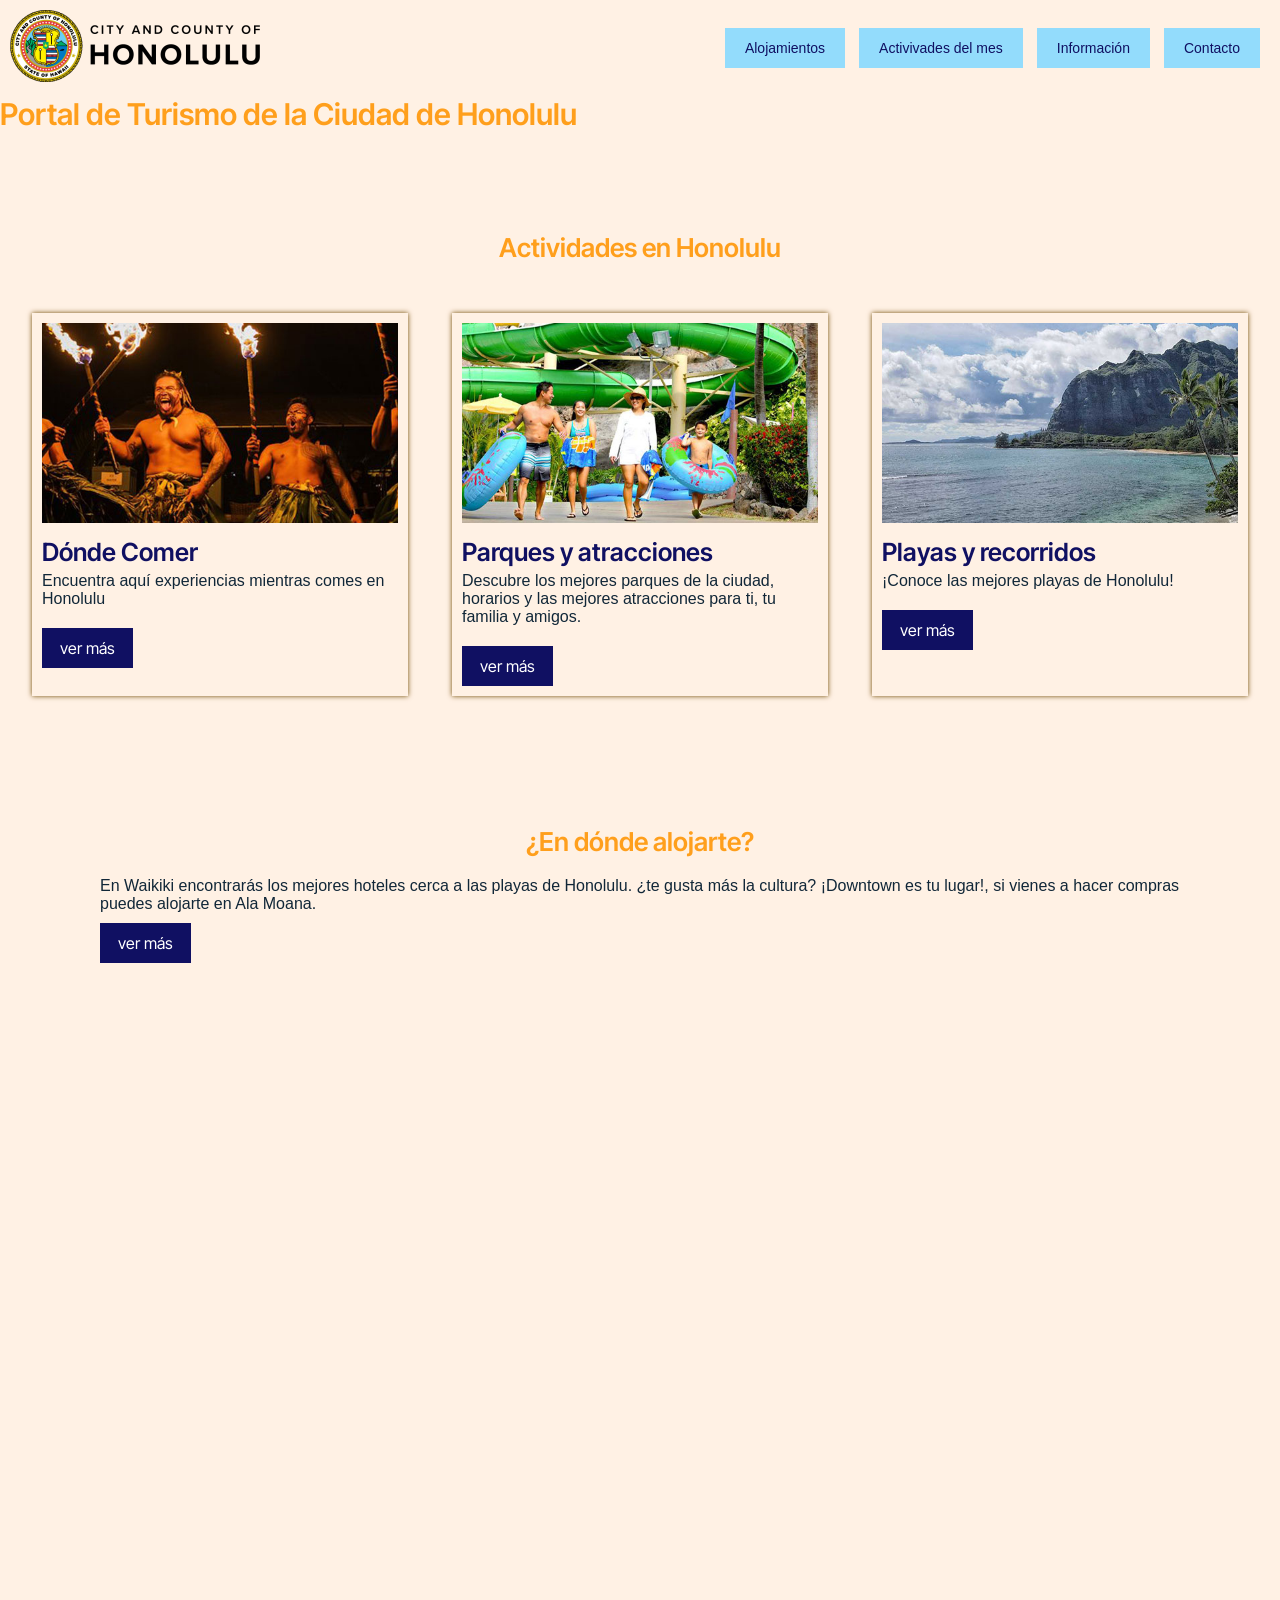
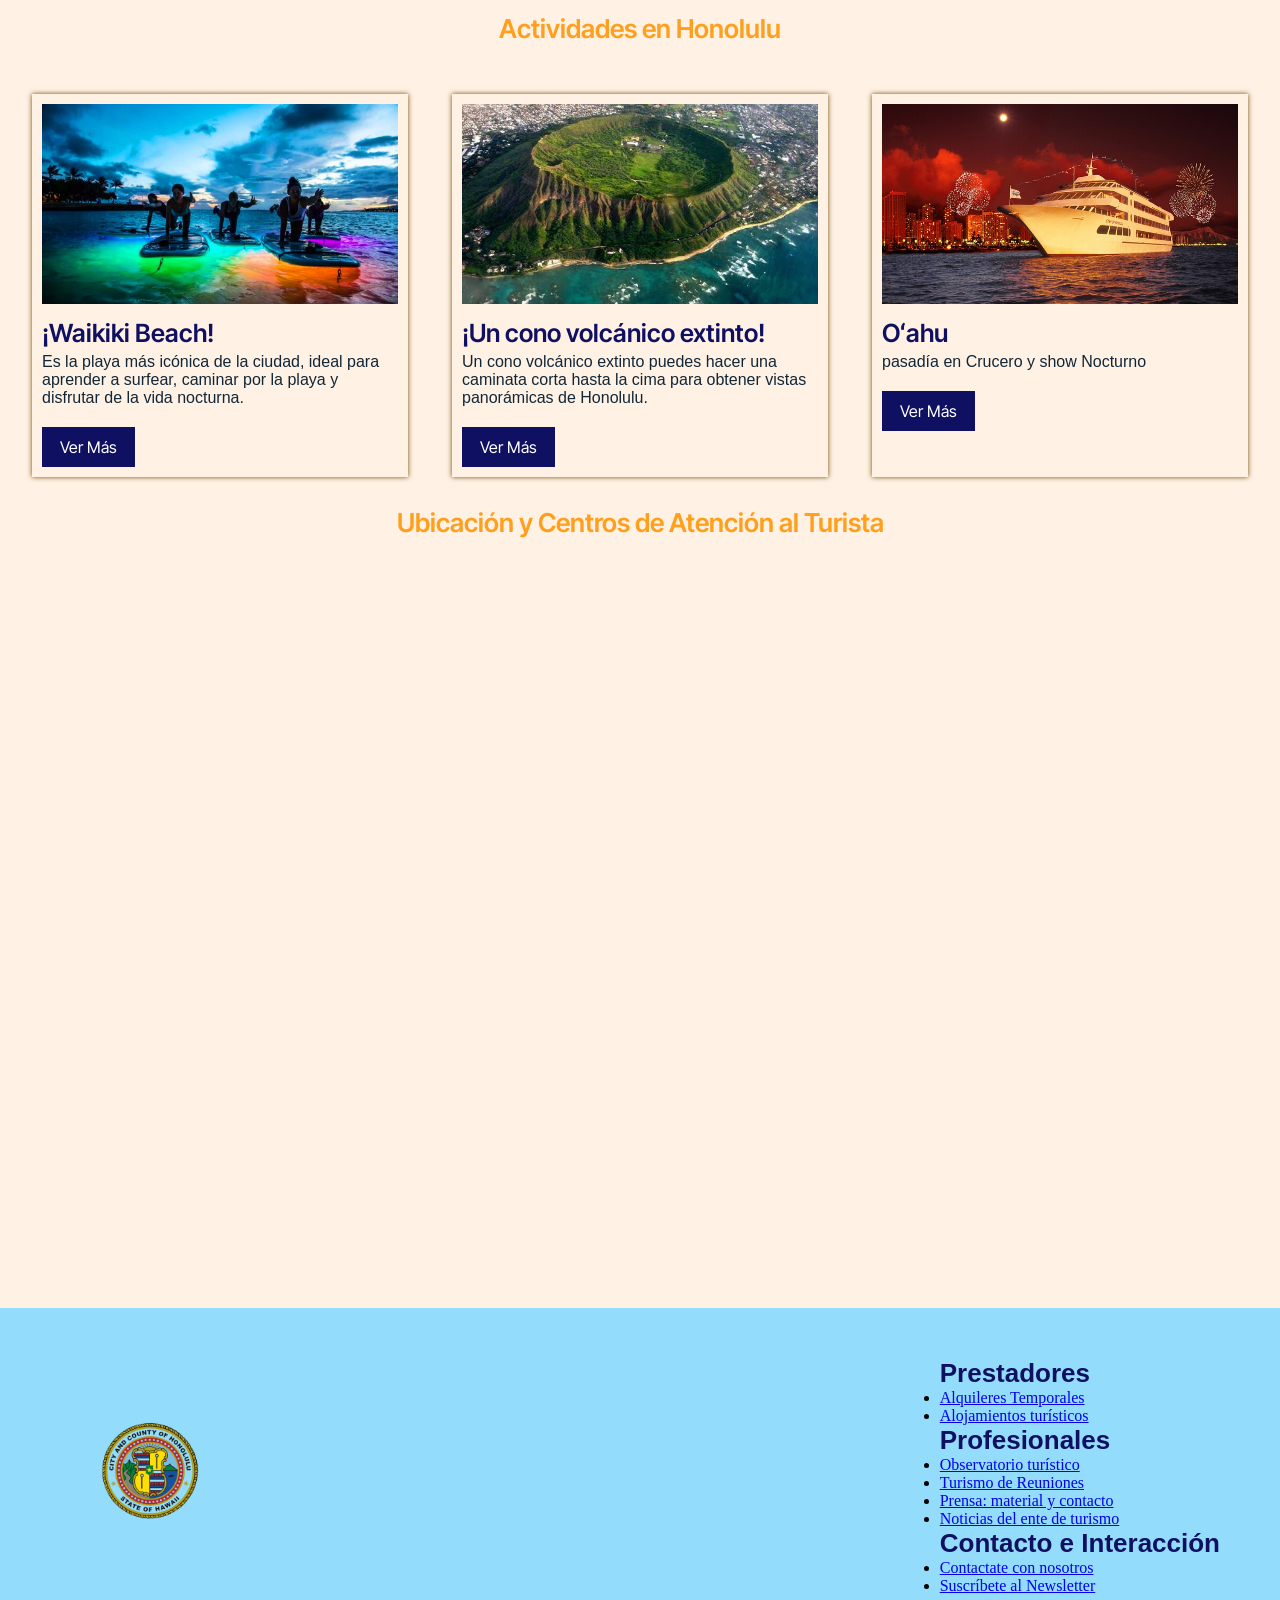
==== Tarea-02/index.html @ dd4e19fa "Add files via upload" ====
<!DOCTYPE html>
<html lang="es">
    <head>
        <meta charset="UTF-8">
        <meta name="viewport" content="width=device-width, initial-scale=1.0">
        <title>Turismo Honolulu - Sitio de Información Turística</title>
        <meta name="description" content="Descrubre que hacer en HONOLUU. Actividades, Alojamineto, atractivos turísticos, agenda cultural y mapas de la ciudad.">
        <meta name="robots" content="index, follow">

      <!--tipografias--> 

         <link rel="preconnect" href="https://fonts.googleapis.com">
    <link rel="preconnect" href="https://fonts.gstatic.com" crossorigin>
    <link href="https://fonts.googleapis.com/css2?family=Inter+Tight:ital,wght@0,100..900;1,100..900&display=swap" rel="stylesheet">

        <link rel="preconnect" href="https://fonts.googleapis.com">
    <link rel="preconnect" href="https://fonts.gstatic.com" crossorigin>
    <link href="https://fonts.googleapis.com/css2?family=Libre+Franklin:ital,wght@0,100..900;1,100..900&display=swap" rel="stylesheet">

     <!--css-->   
     <link rel="stylesheet" href="style.css">
       
    </head>

    <body>

        <!-- Cabecera principal del sitio -->
        <header id="cabecera-web">

            <!-- Logo del sitio 
            href-> la dirección a donde voy al dar clic  
            -->
            <a href="index.html" aria-label="Ir a la página de inicio de Turismo de Honolulu">
                <img src="assets/png/Logo-4C-Horizontal.png" alt="Logotipo oficial de la ciudad de Honolulu">
            </a>

            <!-- Navegador principal -->
            <nav role="navigation" aria-label="Menu principal">
                  <a href="#"class="bt-principal">Alojamientos</a>
                  <a href="#"class="bt-principal">Activivades del mes</a>
                  <a href="#"class="bt-principal">Información</a>
                  <a href="#"class="bt-principal">Contacto</a>
            </nav>

        </header>



        <!-- Contenido principal del sitio -->
        <main role="main">

            <h1>Portal de Turismo de la Ciudad de Honolulu</h1>

            <!-- Actividades destacadas-->
            <section id="seccion-destacada">
                <h2>Actividades en Honolulu</h2>
                
                <div class="flex-elements">

                    <!-- tarjeta -->
                    <article class="articulo-index">
                        <img src="assets/jpg/honolulu-guerreros.jpg" alt="Cena y experiencia cultural Mauka Warriors Luau">
                        <h3>Dónde Comer</h3>
                        <p>Encuentra aquí experiencias mientras comes en Honolulu</p>
                        <a href="#"class="bt-ver-mas" aria-label="Ver Restaurantes">ver más</a>
                    </article>

                    <!-- tarjeta -->
                    <article class="articulo-index">
                        <img src="assets/jpg/parques-acuaticos.jpg" alt="Parques y Atracciones">
                        <h3>Parques y atracciones</h3>
                        <p>Descubre los mejores parques de la ciudad, horarios y las mejores atracciones para ti, tu familia y amigos.</p>
                        <a href="#" class="bt-ver-mas" aria-label="Ver información sobre Parques dentro de Honolulu">ver más</a>
                    </article>

                    <!-- tarjeta -->
                    <article class="articulo-index">
                        <img src="assets/jpg/playita.jpg" alt="Playas y recorridos en Honolulu">
                        <h3>Playas y recorridos</h3>
                        <p> ¡Conoce las mejores playas de Honolulu!</p>
                        <a href="#" class="bt-ver-mas" aria-label="Ver mas información de nuestras playas">ver más</a>
                    </article>


                </div>

            </section>
            <!-- Fin de actividades destacadas-->

            <!-- Contenido Multimedia -->
            <section id="alojamiento">
                <h2>¿En dónde alojarte?</h2>
                  <p>En Waikiki encontrarás los mejores hoteles cerca a las playas de Honolulu. ¿te gusta más la cultura? ¡Downtown es tu lugar!, si vienes a hacer compras puedes alojarte en Ala Moana.</p>
                        <a href="#"class="bt-ver-mas" aria-label="Ver información sobre hoteles y Hospedaje">ver más</a>
                    
                <div>
                    <iframe width="560" height="315" src="https://www.youtube.com/embed/PG_FFLXg5Bs?si=BEr4dMkIaPJ5pf9S" title="YouTube video player" frameborder="0" allow="accelerometer; autoplay; clipboard-write; encrypted-media; gyroscope; picture-in-picture; web-share" referrerpolicy="strict-origin-when-cross-origin" allowfullscreen></iframe>
                </div>
            </section>
            <!-- Fin de Contenido Multimedia -->



            <!-- Contenidos Destacados -->
            <section>
                <h2>Actividades en Honolulu</h2>
                <div class="flex-elements">
                    
                    <!-- Tarjeta Destacada 1 -->
                    <article class="articulo-index">
                        <img src="assets/jpg/waikiki-beach.jpg" alt="Waikiki Beach" width="400" height="250">
                        <h3> ¡Waikiki Beach!</h3>
                        <p>Es la playa más icónica de la ciudad, ideal para aprender a surfear, caminar por la playa y disfrutar de la vida nocturna.</p>
                        <a href="#" class="bt-ver-mas" aria-label="Ver más sobre Waikiki Beach">Ver Más</a>
                    </article>

                    <!-- Tarjeta Destacada 2 -->
                    <article class="articulo-index">
                        <img src="assets/jpg/crater-honolulu.jpg" alt=" Un cono volcánico extinto donde puedes hacer una caminata corta hasta la cima para obtener vistas panorámicas de Honolulu." width="400" height="250">
                        <h3>¡Un cono volcánico extinto!</h3>
                        <p>Un cono volcánico extinto puedes hacer una caminata corta hasta la cima para obtener vistas panorámicas de Honolulu.</p>
                        <a href="#" class="bt-ver-mas" aria-label="Ver más sobre la caminata">Ver Más</a>
                    </article>

                    <!-- Tarjeta Destacada 3 -->
                    <article class="articulo-index">
                        <img src="assets/jpg/crucero.jpg" alt="Oʻahu, pasadía de Crucero y show Nocturno" width="400" height="250">
                        <h3>Oʻahu</h3>
                        <p> pasadía en Crucero y show Nocturno</p>
                        <a href="#" class="bt-ver-mas" aria-label="Ver más sobre esta actividad">Ver Más</a>
                    </article>

                </div>
            </section>


                        <!-- Ubicación Geográfica -->
                <section aria-labelledby="titulo-mapa">
                    <h2 id="titulo-mapa">Ubicación y Centros de Atención al Turista</h2>

                    <div class="map-container">

                        <iframe
                            src="https://www.google.com/maps?q=Honolulu,Hawaii&output=embed"
                            width="100%"
                            height="450"
                            style="border:0;"
                            allowfullscreen=""
                            loading="lazy"
                            referrerpolicy="no-referrer-when-downgrade"
                            title="Mapa interactivo de la Ciudad de Honolulu">
                        </iframe>

                    </div>
                </section>

        </main>

        <!-- Pie de Página Institucional -->
    <footer role="contentinfo">

            <!-- Identificador Institucional del Footer -->
            <div class="footer-brand">
                <img src="assets/png/logo5-removebg-preview.png" alt="Logotipo oficial del Gobierno de la Ciudad de Honolulu" width="200" height="200">
            </div>

            <!-- Columnas de Enlaces del Footer -->
            <div>
                
                <!-- Lista 1: Prestadores -->
                <nav>
                    <h3 id="footer-prestadores">Prestadores</h3>
                    <ul>
                        <li><a href="/alquileres-temporales">Alquileres Temporales</a></li>
                        <li><a href="/alojamientos-turisticos">Alojamientos turísticos</a></li>
                    </ul>
                </nav>

                <!-- Lista 2: Profesionales -->
                <nav>
                    <h3 id="footer-profesionales">Profesionales</h3>
                    <ul>
                        <li><a href="/observatorio-turistico">Observatorio turístico</a></li>
                        <li><a href="/turismo-reuniones">Turismo de Reuniones</a></li>
                        <li><a href="/prensa-contacto">Prensa: material y contacto</a></li>
                        <li><a href="/noticias-ente">Noticias del ente de turismo</a></li>
                    </ul>
                </nav>

                <!-- Lista 3: Interacción y Contacto -->
                <nav>
                    <h3 id="footer-contacto">Contacto e Interacción</h3>
                    <ul>
                        <li><a href="/contactate-con-nosotros">Contactate con nosotros</a></li>
                        <li><a href="/suscribete-newsletter" aria-label="Ir al formulario para suscribirse al Newsletter oficial">Suscríbete al Newsletter</a></li>
                    </ul>
                </nav>

            </div>
    </footer>

    </body>

</html>
---- Tarea-02/style.css ----
/*
0. Selectores generales
1.tipografia
2.cabecera

*/

/* 0. selectores generales */

*{
    margin:0;
    padding:0;
       /*Evita que el ancho se sume al padding */
    box-sizing:border-box;
}

body {
  background-color: rgb(255, 241, 228);
}

:root {
  --color-principal: rgb(255, 159, 28);
  --color-acento: rgb(16, 16, 98);
  --color-acento2: rgb(147, 220, 252);
  --color-texto: rgb(17, 39, 56);
  
}

.hide-element {
  display: none;
}

/*1.Tipografias */
h1{
 font-family: "Inter Tight", sans-serif;
  font-optical-sizing: auto;
  font-weight: 600;
  font-style: bold;
  font-size:30px;
  color: var(--color-principal);
}
h2{
    font-family: "Inter Tight", sans-serif;
  font-optical-sizing: auto;
  font-weight: 600;
  font-style: normal;
  font-size:26px;
  color: var(--color-principal);
  /*margen */
  margin: 0 0 20px 0;
  text-align: center;
}

h3{
     font-family: "Fjalla One", sans-serif;
  font-optical-sizing: auto;
  font-weight: 600;
  font-style: light;
  font-size:26px;
  color: var(--color-acento);
}

p{
 font-family: "Fjalla One", sans-serif;
  font-optical-sizing: auto;
  font-weight: 500;
  font-style: normal;
  font-variation-settings:
    "wdth" 100;
  color: var(--color-texto);
}

/*2. cabecera */
#cabecera-web{
   
    padding: 10px 20px 10px 10px;
    display: flex;
    align-items: center;
    justify-content: space-between;

}

.bt-principal{
    font-family: "Fjalla One", sans-serif;
    font-size: 14px;
    color: var(--color-acento);
    background-color: var(--color-acento2);
    text-decoration: none;

    padding: 12px 20px;
    margin-left: 10px;

    display: inline-block;

    transition: 0.3s;
}


.bt-principal:hover{
    background-color: var(--color-acento);
    color: rgb(110, 146, 217);
    transform: scale(1.1);
    padding: 10px 17px 
}

#seccion-destacada{
  padding: 100px 0;

}

iframe{
      display: block;
    width: 80%;
    height: auto;
    margin: 0 auto;
    height: 650px;
}

#alojamiento{
    padding-left: 100px;
    padding-right: 100px;
}

.map-container{
  padding: 50px 80px;
  
}


@media(max-width: 600px) { 
    #cabecera-web{
        flex-direction: column;
    }
    #cabecera-web nav{
        width: 100%; 
    }
    .bt-principal{
        display: block;
        width: 100%;
        text-align: center;
        border-radius: 0;
        border-bottom: 1px solid var(--color-acento2);
    }
    .flex-elements{
      flex-direction: column;
    }

    footer{
        flex-direction: column;
        align-items: flex-start;
    }

    .footer-links{
        flex-direction: column;
        gap: 30px;
    }

}

.flex-elements{
    display: flex;
    align-items: flex-start;
    justify-content: space-between;
    padding-bottom: 100px;
    align-items: stretch;
    gap: 20px;
    padding: 20px;

}




.bt-ver-mas{
    font-family: "Inter Tight", sans-serif;
    color: white;
    background-color: var(--color-acento);
    text-decoration: none;

    padding: 10px 18px;
    display: inline-block;
    margin-top: 10px;

    transition: 0.3s;
}

.bt-ver-mas:hover{
    background-color: var(--color-principal);
    color: var(--color-acento);
}

.articulo-index{
  margin: 10px 12px;
  padding: 10px;
  box-shadow: 0 0 5px rgb(112, 73, 1);
      flex: 1;

}
.articulo-index img{
    width: 100%;
    height: 200px;
    object-fit: cover;
}

.articulo-index h3{
    font-family: "Inter Tight", sans-serif;
    color: var(--color-acento);
    font-size: 25px;

    margin: 10px 0 5px 0;
}

.articulo-index p{
    font-family: "Fjalla One", sans-serif;
    color: var(--color-texto);
    font-size: 16px;

    margin-bottom: 10px;
}

/* FOOTER */

footer{
    background-color: var(--color-acento2);
    padding: 50px 60px;
    display: flex;
    align-items: center;
    justify-content: space-between;
    gap: 50px;
}

/* Logo */

.footer-brand img{
    width: 180px;
    height: auto;
}

/* Contenedor de las columnas */

.footer-links{
    display: flex;
    justify-content: space-between;
    gap: 80px;
    flex: 1;
}

/* Títulos */

.footer-links h3{
    font-family: "Fjalla One", sans-serif;
    color: var(--color-acento2);
    font-size: 22px;
    margin-bottom: 15px;
}

/* Quitar puntos de las listas */

.footer-links ul{
    list-style: none;
    padding: 0;
}

/* Enlaces */

.footer-links li{
    margin-bottom: 8px;
}

.footer-links a{
    font-family: "Inter Tight", sans-serif;
    color: white;
    text-decoration: none;
    font-size: 16px;
}

/* Efecto al pasar el mouse */

.footer-links a:hover{
    color: var(--color-acento2);
}
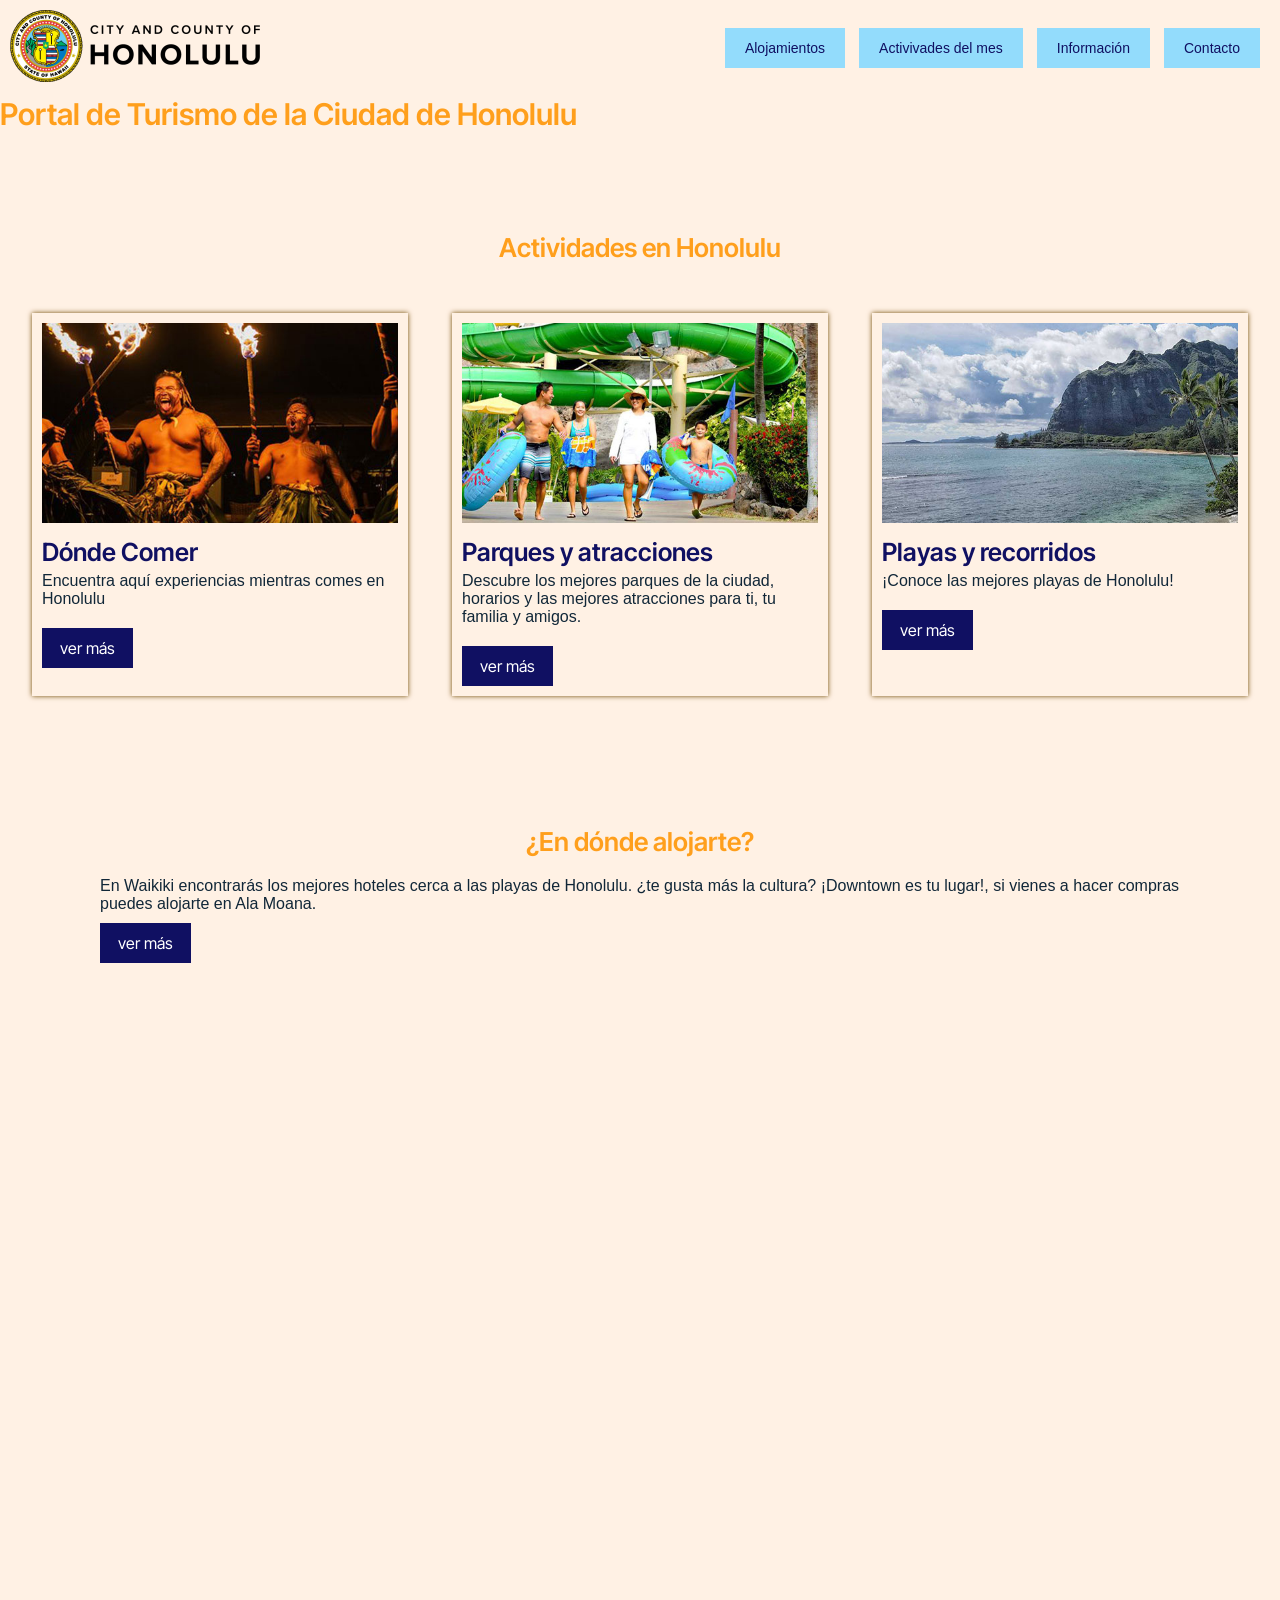
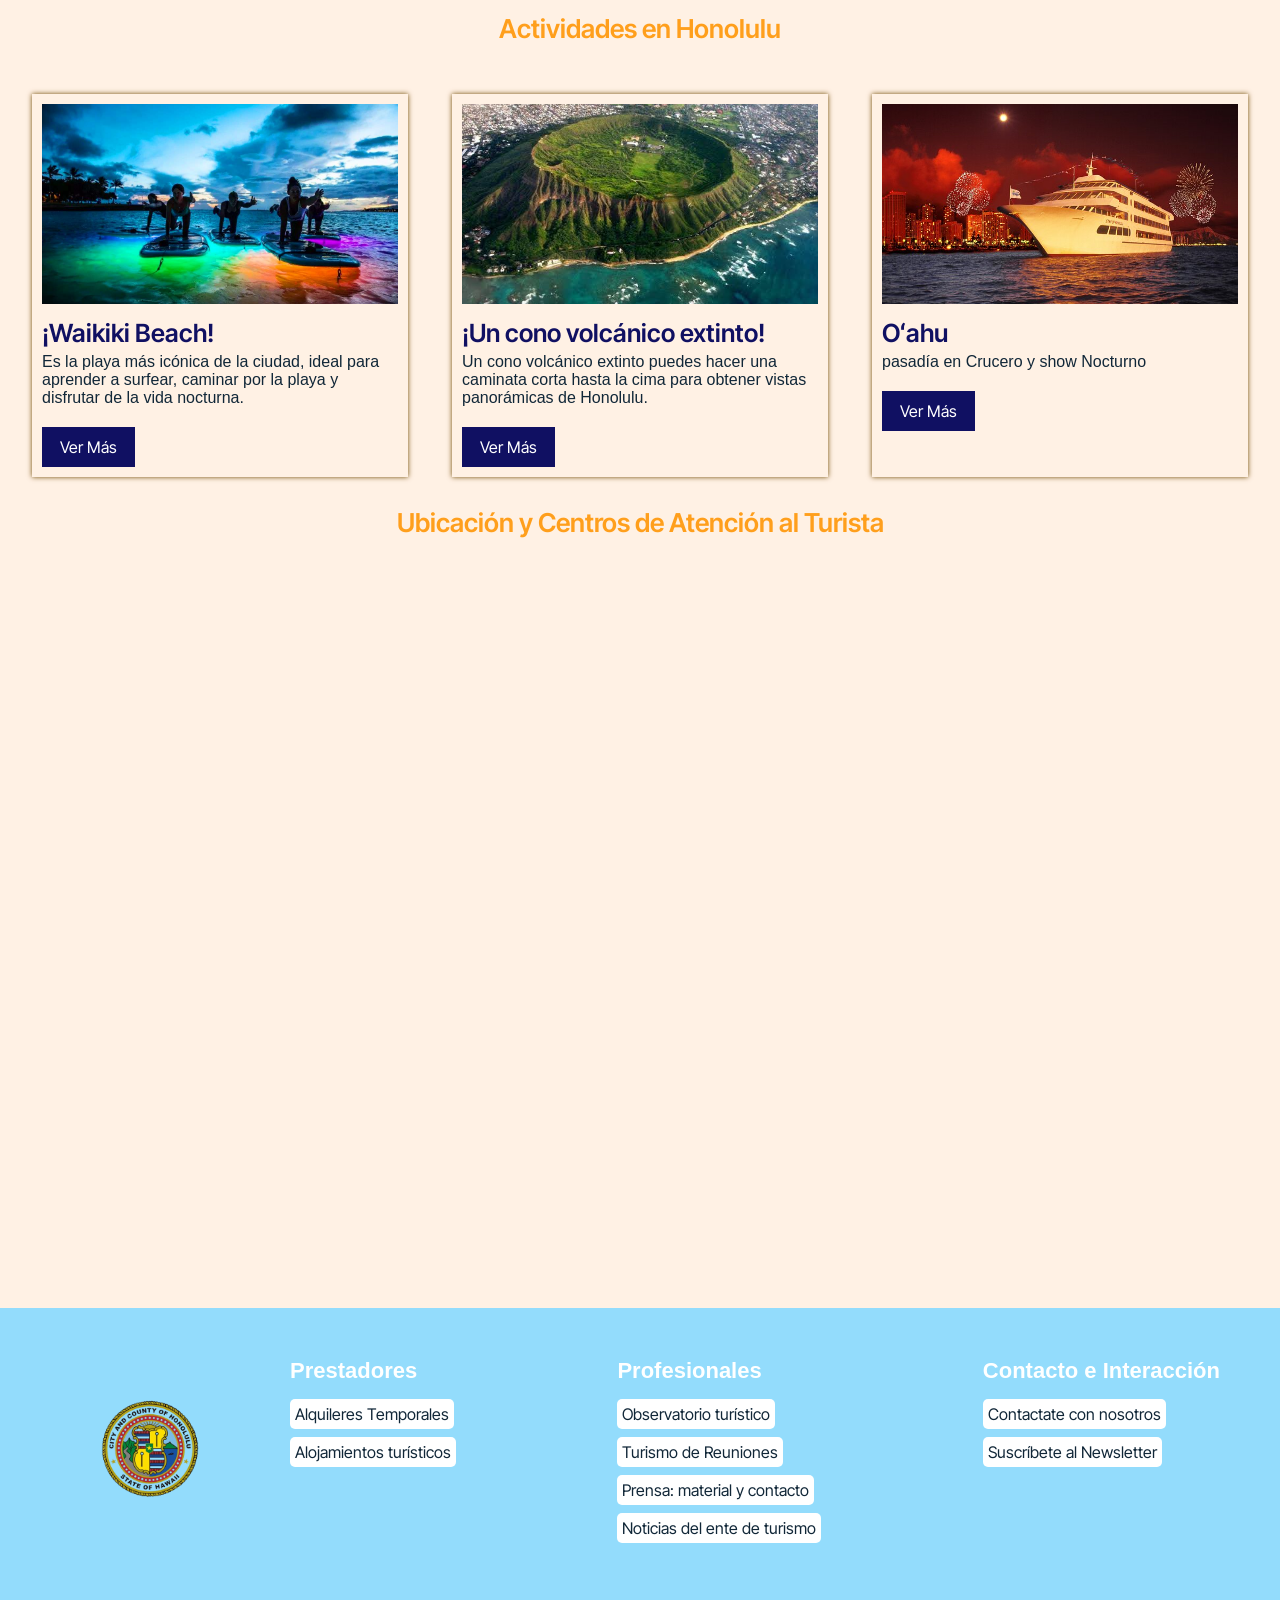
==== commit ffd3ba58: "Add files via upload" ====
--- a/Tarea-02/index.html
+++ b/Tarea-02/index.html
@@ -162,10 +162,10 @@
             <!-- Identificador Institucional del Footer -->
             <div class="footer-brand">
                 <img src="assets/png/logo5-removebg-preview.png" alt="Logotipo oficial del Gobierno de la Ciudad de Honolulu" width="200" height="200">
-            </div>
+            </div >
 
             <!-- Columnas de Enlaces del Footer -->
-            <div>
+            <div class="footer-links">
                 
                 <!-- Lista 1: Prestadores -->
                 <nav>
--- a/Tarea-02/style.css
+++ b/Tarea-02/style.css
@@ -265,17 +265,27 @@
 
 .footer-links li{
     margin-bottom: 8px;
+    list-style: none;
 }
 
 .footer-links a{
     font-family: "Inter Tight", sans-serif;
-    color: white;
+    color: var(--color-texto);
     text-decoration: none;
     font-size: 16px;
-}
+    background-color: white;
+    padding: 5px;
+    display: inline-block;
+    border-radius: 5px;
+}
+
 
 /* Efecto al pasar el mouse */
 
 .footer-links a:hover{
     color: var(--color-acento2);
+}
+
+.footer-links h3 {
+    color: white;
 }
